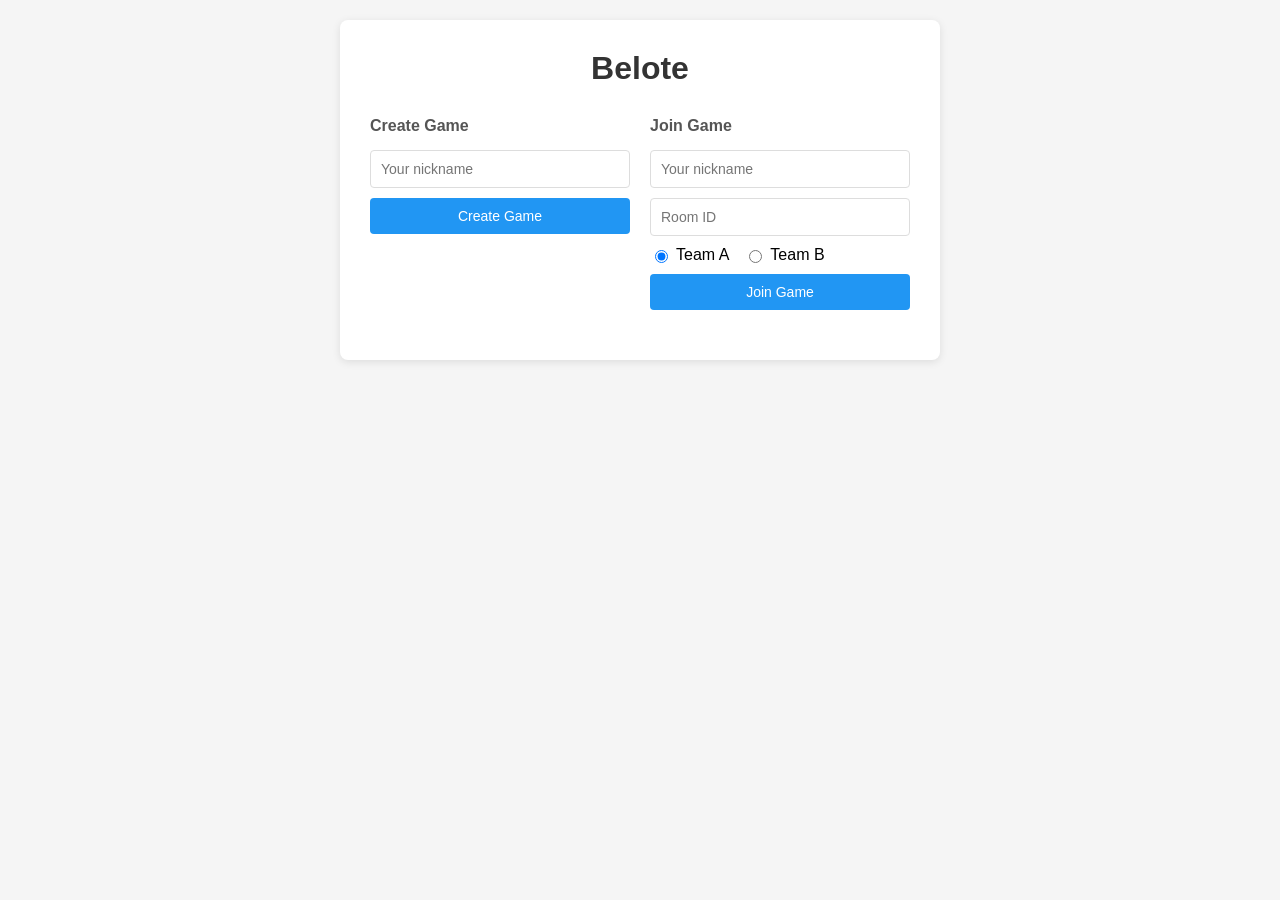
==== src/main/resources/static/index.html @ 4a7880c9 "feat: add complete Belote game frontend with multi-browser synchronization Added responsive frontend" ====
<!DOCTYPE html>
<html lang="en">
<head>
  <meta charset="UTF-8">
  <meta name="viewport" content="width=device-width, initial-scale=1">
  <title>Belote Game</title>
  <link rel="stylesheet" href="style.css">
</head>
<body>
  <div class="lobby-container">
    <h1>Belote</h1>

    <div class="forms-wrapper">
      <div class="form-section">
        <h2>Create Game</h2>
        <form id="create-form">
          <input type="text" id="create-nick" placeholder="Your nickname" maxlength="30" required>
          <button type="submit">Create Game</button>
        </form>
      </div>

      <div class="form-section">
        <h2>Join Game</h2>
        <form id="join-form">
          <input type="text" id="join-nick" placeholder="Your nickname" maxlength="30" required>
          <input type="text" id="room-id" placeholder="Room ID" required>
          <div class="team-radio">
            <label><input type="radio" name="team" value="A" checked> Team A</label>
            <label><input type="radio" name="team" value="B"> Team B</label>
          </div>
          <button type="submit">Join Game</button>
        </form>
      </div>
    </div>

    <div id="error-display" class="error-msg"></div>
  </div>

  <script type="module" src="js/index.js"></script>
</body>
</html>
---- src/main/resources/static/style.css ----
* {
  box-sizing: border-box;
}

body {
  font-family: -apple-system, BlinkMacSystemFont, 'Segoe UI', sans-serif;
  margin: 0;
  padding: 20px;
  background: #f5f5f5;
}

.hidden {
  display: none !important;
}

.error-msg {
  color: #d32f2f;
  padding: 10px;
  margin-top: 10px;
  border: 1px solid #d32f2f;
  background: #ffebee;
  border-radius: 4px;
  display: none;
}

.lobby-container {
  max-width: 600px;
  margin: 0 auto;
  background: white;
  padding: 30px;
  border-radius: 8px;
  box-shadow: 0 2px 8px rgba(0, 0, 0, 0.1);
}

.lobby-container h1 {
  text-align: center;
  margin: 0 0 30px;
  color: #333;
}

.forms-wrapper {
  display: flex;
  gap: 20px;
  flex-wrap: wrap;
  margin-bottom: 20px;
}

.form-section {
  flex: 1;
  min-width: 200px;
}

.form-section h2 {
  font-size: 16px;
  color: #555;
  margin: 0 0 15px;
}

form {
  display: flex;
  flex-direction: column;
  gap: 10px;
}

input[type="text"] {
  padding: 10px;
  border: 1px solid #ddd;
  border-radius: 4px;
  font-size: 14px;
}

input[type="text"]:focus {
  outline: none;
  border-color: #2196F3;
  box-shadow: 0 0 4px rgba(33, 150, 243, 0.3);
}

button {
  padding: 10px;
  background: #2196F3;
  color: white;
  border: none;
  border-radius: 4px;
  font-size: 14px;
  cursor: pointer;
  font-weight: 500;
}

button:hover {
  background: #1976D2;
}

button:disabled {
  background: #ccc;
  cursor: not-allowed;
}

.team-radio {
  display: flex;
  gap: 15px;
}

.team-radio label {
  display: flex;
  align-items: center;
  gap: 5px;
  cursor: pointer;
}

.game-header {
  background: white;
  padding: 15px;
  border-radius: 8px;
  margin-bottom: 15px;
  display: flex;
  justify-content: space-between;
  align-items: center;
  box-shadow: 0 2px 4px rgba(0, 0, 0, 0.1);
}

.game-header h1 {
  margin: 0;
  font-size: 20px;
  color: #333;
}

.game-header .info {
  display: flex;
  gap: 20px;
  font-size: 14px;
}

.game-header .score {
  text-align: right;
}

.game-container {
  max-width: 1000px;
  margin: 0 auto;
}

.phase-section {
  background: white;
  padding: 20px;
  border-radius: 8px;
  box-shadow: 0 2px 8px rgba(0, 0, 0, 0.1);
}

.phase-section h2 {
  margin: 0 0 15px;
  color: #333;
}

.player-list {
  display: grid;
  grid-template-columns: repeat(2, 1fr);
  gap: 10px;
  margin: 15px 0;
}

.player-item {
  padding: 10px;
  border: 1px solid #ddd;
  border-radius: 4px;
  background: #f9f9f9;
}

.player-item.team-a {
  border-left: 4px solid #4CAF50;
}

.player-item.team-b {
  border-left: 4px solid #FF9800;
}

.player-item.current {
  background: #E3F2FD;
  font-weight: 500;
}

.card {
  border: 1px solid #999;
  padding: 8px 12px;
  margin: 4px;
  display: inline-block;
  border-radius: 4px;
  cursor: pointer;
  background: white;
  min-width: 40px;
  text-align: center;
  font-size: 16px;
  user-select: none;
}

.card.red {
  color: #d32f2f;
}

.card.black {
  color: #000;
}

.card:hover {
  background: #f0f0f0;
  font-weight: 600;
}

.card.disabled {
  opacity: 0.4;
  cursor: default;
}

.card.disabled:hover {
  background: white;
  font-weight: normal;
}

.card-group {
  margin: 15px 0;
}

.card-group label {
  display: block;
  font-size: 12px;
  color: #666;
  margin-bottom: 5px;
}

.card-list {
  display: flex;
  flex-wrap: wrap;
  gap: 4px;
}

.hand-section, .table-section {
  margin: 15px 0;
}

.hand-section h3, .table-section h3 {
  margin: 10px 0 5px;
  font-size: 14px;
  color: #666;
}

.trick-table {
  display: grid;
  grid-template-columns: repeat(2, 1fr);
  gap: 15px;
  margin: 15px 0;
}

.trick-player {
  padding: 15px;
  border: 1px solid #ddd;
  border-radius: 4px;
  text-align: center;
}

.trick-player .name {
  font-weight: 500;
  margin-bottom: 8px;
}

.trick-player .card {
  font-size: 20px;
}

.button-group {
  display: flex;
  gap: 10px;
  margin-top: 15px;
  flex-wrap: wrap;
}

.button-group button {
  flex: 1;
  min-width: 100px;
}

.combo-form {
  background: #f9f9f9;
  padding: 15px;
  border-radius: 4px;
  margin: 15px 0;
}

.form-row {
  display: flex;
  gap: 10px;
  margin-bottom: 10px;
  flex-wrap: wrap;
}

.form-row > * {
  flex: 1;
  min-width: 100px;
}

select {
  padding: 8px;
  border: 1px solid #ddd;
  border-radius: 4px;
  font-size: 14px;
}

input[type="number"] {
  padding: 8px;
  border: 1px solid #ddd;
  border-radius: 4px;
  font-size: 14px;
}

.combo-list {
  margin: 15px 0;
  background: white;
  padding: 10px;
  border-radius: 4px;
}

.combo-item {
  padding: 8px;
  border: 1px solid #ddd;
  border-radius: 4px;
  margin-bottom: 5px;
  display: flex;
  justify-content: space-between;
  align-items: center;
}

.combo-item button {
  padding: 4px 8px;
  font-size: 12px;
  width: auto;
  min-width: 50px;
}

.timer {
  font-size: 20px;
  font-weight: bold;
  color: #FF9800;
  text-align: center;
  margin: 15px 0;
}

.flipped-card {
  text-align: center;
  font-size: 48px;
  margin: 15px 0;
  padding: 15px;
  border: 2px solid #333;
  border-radius: 4px;
  background: #fff9c4;
}

.suit-picker {
  display: grid;
  grid-template-columns: repeat(4, 1fr);
  gap: 10px;
  margin: 15px 0;
}

.suit-btn {
  padding: 12px;
  font-size: 24px;
  border: 2px solid #ddd;
  background: white;
  cursor: pointer;
  border-radius: 4px;
}

.suit-btn:hover {
  border-color: #2196F3;
}

.suit-btn.selected {
  border-color: #2196F3;
  background: #E3F2FD;
}

.belote-radio {
  display: flex;
  gap: 15px;
  margin: 10px 0;
  padding: 10px;
  background: #FFF3E0;
  border-radius: 4px;
}

.belote-radio label {
  display: flex;
  align-items: center;
  gap: 5px;
  cursor: pointer;
}

.game-over {
  text-align: center;
  padding: 30px;
}

.game-over h2 {
  font-size: 32px;
  color: #4CAF50;
  margin: 0 0 15px;
}

.game-over .final-scores {
  margin: 20px 0;
  font-size: 18px;
}

.waiting-msg {
  padding: 15px;
  background: #E3F2FD;
  border-left: 4px solid #2196F3;
  border-radius: 4px;
  margin: 15px 0;
}
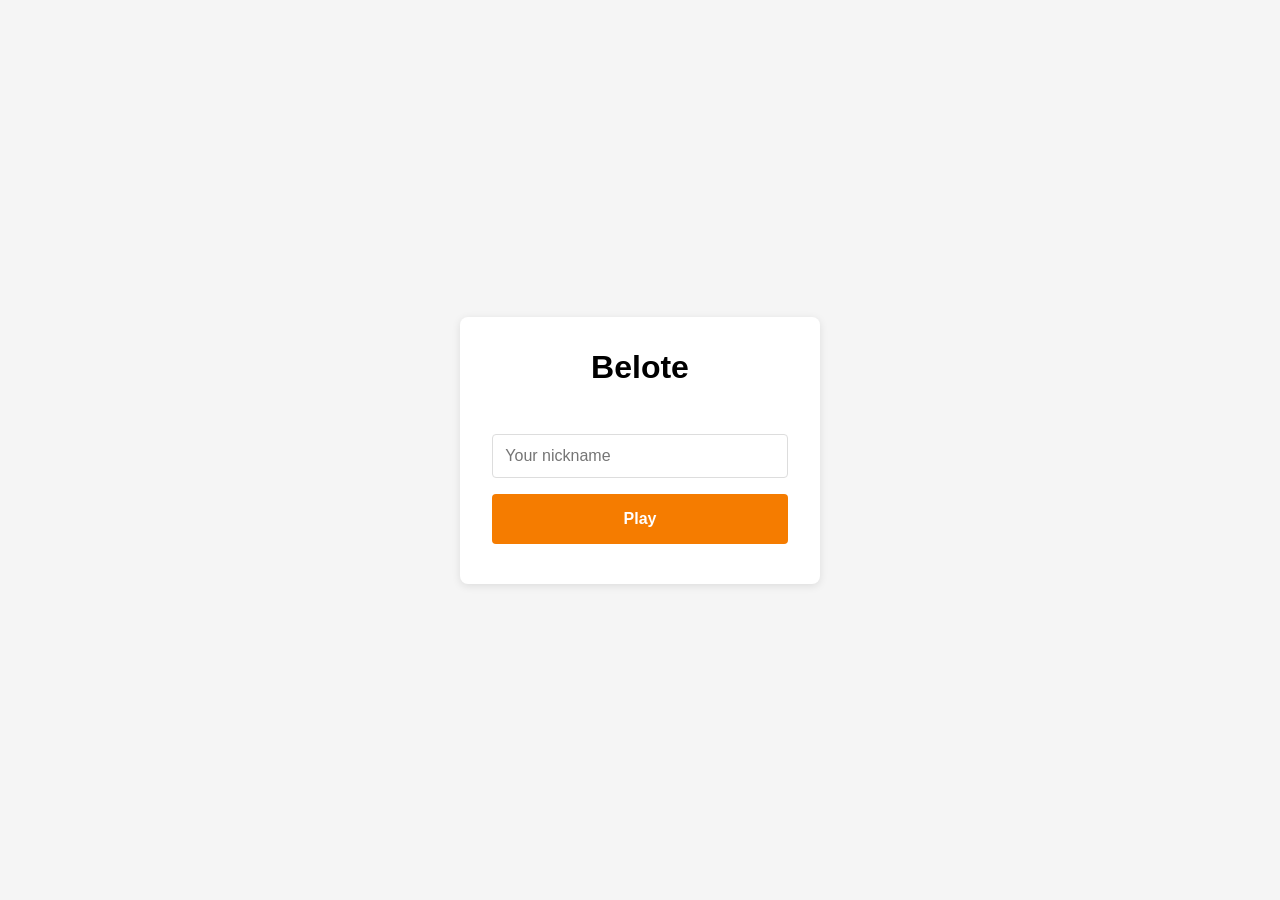
==== commit 708112b7: "feat: koziroba works just has bug that turns are going in reverse order" ====
--- a/src/main/resources/static/index.html
+++ b/src/main/resources/static/index.html
@@ -4,38 +4,23 @@
   <meta charset="UTF-8">
   <meta name="viewport" content="width=device-width, initial-scale=1">
   <title>Belote Game</title>
-  <link rel="stylesheet" href="style.css">
+  <link rel="stylesheet" href="css/style.css">
+  <script type="module" src="js/entry.js"></script>
 </head>
 <body>
-  <div class="lobby-container">
-    <h1>Belote</h1>
+  <div class="card" style="max-width: 400px;">
+    <h1 style="text-align: center; margin-bottom: 2rem;">Belote</h1>
 
-    <div class="forms-wrapper">
-      <div class="form-section">
-        <h2>Create Game</h2>
-        <form id="create-form">
-          <input type="text" id="create-nick" placeholder="Your nickname" maxlength="30" required>
-          <button type="submit">Create Game</button>
-        </form>
-      </div>
+    <input id="nickname" type="text" placeholder="Your nickname">
 
-      <div class="form-section">
-        <h2>Join Game</h2>
-        <form id="join-form">
-          <input type="text" id="join-nick" placeholder="Your nickname" maxlength="30" required>
-          <input type="text" id="room-id" placeholder="Room ID" required>
-          <div class="team-radio">
-            <label><input type="radio" name="team" value="A" checked> Team A</label>
-            <label><input type="radio" name="team" value="B"> Team B</label>
-          </div>
-          <button type="submit">Join Game</button>
-        </form>
-      </div>
+    <div id="teamSelector" style="display: flex; gap: 1rem; margin: 2rem 0;">
+      <button id="teamA" style="flex: 1; background: #1976d2; color: white;">Team A</button>
+      <button id="teamB" style="flex: 1; background: #388e3c; color: white;">Team B</button>
     </div>
 
-    <div id="error-display" class="error-msg"></div>
+    <button id="play" style="width: 100%; background: #f57c00; color: white; padding: 1rem; font-weight: bold;">Play</button>
+
+    <div id="error" class="error"></div>
   </div>
-
-  <script type="module" src="js/index.js"></script>
 </body>
 </html>
--- a/src/main/resources/static/css/style.css
+++ b/src/main/resources/static/css/style.css
@@ -0,0 +1,97 @@
+* {
+  margin: 0;
+  padding: 0;
+  box-sizing: border-box;
+}
+
+html, body {
+  width: 100%;
+  height: 100%;
+  font-family: -apple-system, BlinkMacSystemFont, 'Segoe UI', Roboto, sans-serif;
+  background: #f5f5f5;
+}
+
+body {
+  display: flex;
+  justify-content: center;
+  align-items: center;
+}
+
+.card {
+  background: white;
+  border-radius: 8px;
+  padding: 2rem;
+  box-shadow: 0 2px 8px rgba(0, 0, 0, 0.1);
+}
+
+input {
+  width: 100%;
+  padding: 0.75rem;
+  border: 1px solid #ddd;
+  border-radius: 4px;
+  font-size: 1rem;
+  margin: 1rem 0;
+}
+
+button {
+  padding: 0.75rem 1.5rem;
+  border: none;
+  border-radius: 4px;
+  font-size: 1rem;
+  cursor: pointer;
+  transition: all 0.3s;
+}
+
+button:hover {
+  opacity: 0.9;
+}
+
+button:disabled {
+  opacity: 0.5;
+  cursor: not-allowed;
+}
+
+.error {
+  color: #d32f2f;
+  font-size: 0.9rem;
+  margin-top: 0.5rem;
+}
+
+/* ── Arena (shared by bidding + game) ── */
+.arena {
+  display: grid;
+  grid-template-areas:
+    ".    top    ."
+    "left center right"
+    ".   bottom  .";
+  grid-template-columns: 1fr 2fr 1fr;
+  align-items: center;
+  gap: 0.75rem;
+  text-align: center;
+  margin: 1rem 0;
+}
+
+.player-slot {
+  padding: 0.4rem 0.6rem;
+  border-radius: 4px;
+  font-size: 0.9rem;
+  color: #555;
+}
+
+.player-slot.active {
+  background: #fff3e0;
+  font-weight: bold;
+  border: 2px solid #f57c00;
+  color: #e65100;
+}
+
+.playing-card {
+  display: inline-block;
+  background: white;
+  border: 2px solid #ccc;
+  border-radius: 6px;
+  padding: 0.5rem 0.75rem;
+  font-size: 1.1rem;
+  font-weight: bold;
+  box-shadow: 0 1px 4px rgba(0,0,0,0.15);
+}
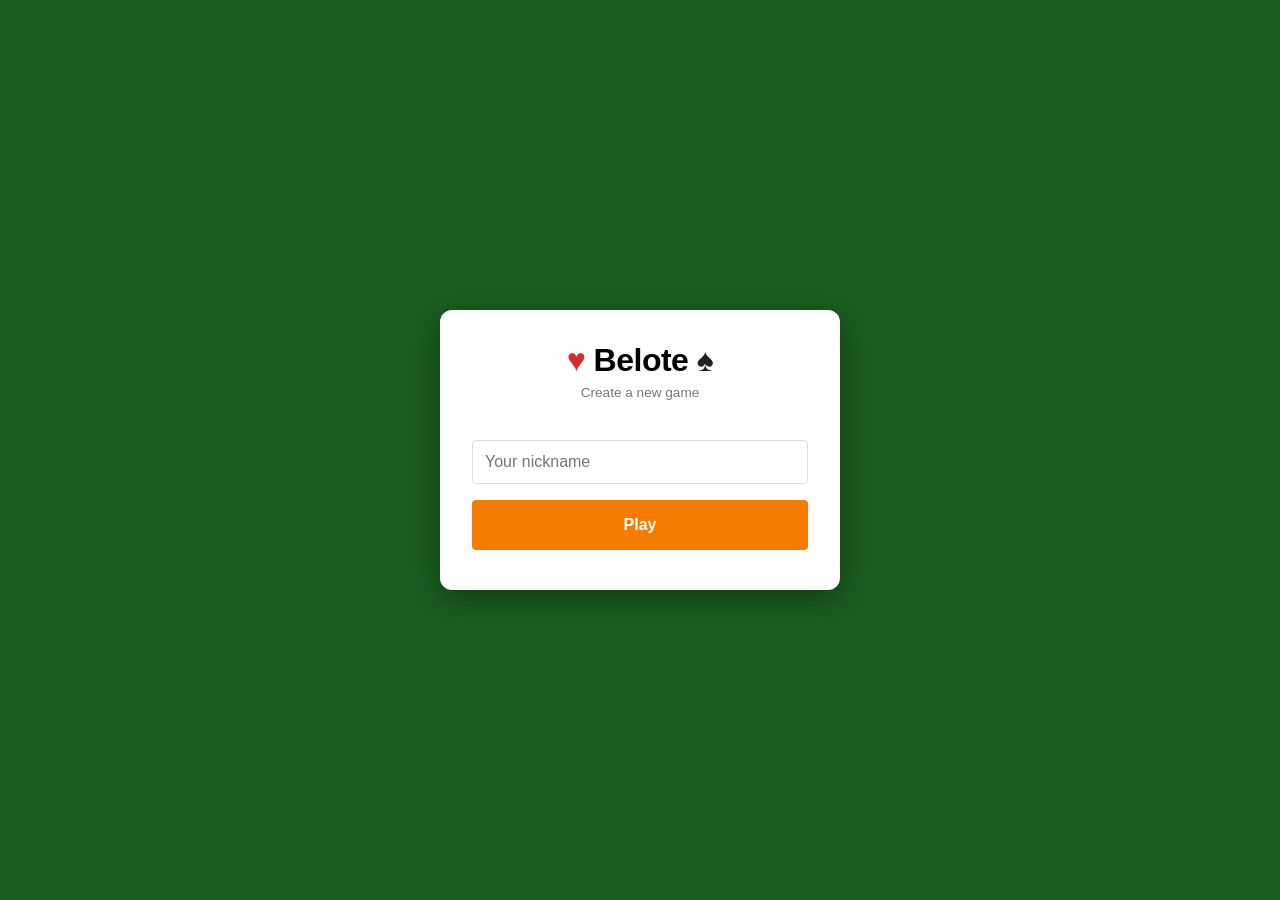
==== commit 11de2329: "lts" ====
--- a/src/main/resources/static/index.html
+++ b/src/main/resources/static/index.html
@@ -7,18 +7,21 @@
   <link rel="stylesheet" href="css/style.css">
   <script type="module" src="js/entry.js"></script>
 </head>
-<body>
-  <div class="card" style="max-width: 400px;">
-    <h1 style="text-align: center; margin-bottom: 2rem;">Belote</h1>
+<body class="lobby-body">
+  <div class="card" style="max-width:400px; width:100%;">
+    <h1 style="text-align:center; margin-bottom:0.4rem; font-size:2rem; letter-spacing:-0.5px;">
+      <span style="color:#d32f2f;">♥</span> Belote <span style="color:#212121;">♠</span>
+    </h1>
+    <p id="subtitle" style="text-align:center; color:#777; font-size:0.85rem; margin-bottom:1.5rem;">Create a new game</p>
 
     <input id="nickname" type="text" placeholder="Your nickname">
 
-    <div id="teamSelector" style="display: flex; gap: 1rem; margin: 2rem 0;">
-      <button id="teamA" style="flex: 1; background: #1976d2; color: white;">Team A</button>
-      <button id="teamB" style="flex: 1; background: #388e3c; color: white;">Team B</button>
+    <div id="teamSelector" style="display:flex; gap:1rem; margin:0 0 1.25rem;">
+      <button id="teamA" class="team-btn" style="flex:1; background:#1976d2; color:white;">Team A</button>
+      <button id="teamB" class="team-btn" style="flex:1; background:#388e3c; color:white;">Team B</button>
     </div>
 
-    <button id="play" style="width: 100%; background: #f57c00; color: white; padding: 1rem; font-weight: bold;">Play</button>
+    <button id="play" style="width:100%; background:#f57c00; color:white; padding:1rem; font-weight:bold;">Play</button>
 
     <div id="error" class="error"></div>
   </div>
--- a/src/main/resources/static/css/style.css
+++ b/src/main/resources/static/css/style.css
@@ -55,6 +55,142 @@
   color: #d32f2f;
   font-size: 0.9rem;
   margin-top: 0.5rem;
+}
+
+/* ── Lobby pages ── */
+.lobby-body {
+  background: #1b5e20;
+  padding: 1rem;
+}
+
+.lobby-body .card {
+  border-radius: 12px;
+  box-shadow: 0 8px 32px rgba(0,0,0,0.4);
+}
+
+input:focus {
+  outline: none;
+  border-color: #1976d2;
+  box-shadow: 0 0 0 3px rgba(25,118,210,0.15);
+  transition: border-color 0.15s, box-shadow 0.15s;
+}
+
+.team-btn {
+  opacity: 0.55;
+  transition: opacity 0.15s, box-shadow 0.15s, transform 0.15s;
+}
+
+.team-btn.selected {
+  opacity: 1;
+  box-shadow: 0 0 0 3px rgba(255,255,255,0.5), 0 4px 8px rgba(0,0,0,0.2);
+  transform: translateY(-1px);
+}
+
+.room-link-box {
+  display: flex;
+  align-items: center;
+  gap: 0.5rem;
+  background: #f5f5f5;
+  border: 1px solid #ddd;
+  border-radius: 6px;
+  padding: 0.5rem 0.75rem;
+  margin-bottom: 1.5rem;
+}
+
+.room-link-text {
+  flex: 1;
+  font-size: 0.78rem;
+  color: #555;
+  word-break: break-all;
+  font-family: 'Courier New', Courier, monospace;
+}
+
+.player-badge {
+  display: block;
+  padding: 0.4rem 0.75rem;
+  margin: 0.3rem 0;
+  border-radius: 20px;
+  font-size: 0.85rem;
+  font-weight: 500;
+}
+
+.player-badge.team-a { background: #e3f2fd; border: 1px solid #1976d2; color: #1565c0; }
+.player-badge.team-b { background: #e8f5e9; border: 1px solid #388e3c; color: #2e7d32; }
+.player-badge.empty  { background: #f5f5f5; border: 1px dashed #bbb; color: #aaa; }
+
+@keyframes dotPulse {
+  0%, 80%, 100% { opacity: 0.2; transform: translateY(0); }
+  40%            { opacity: 1;   transform: translateY(-3px); }
+}
+
+.waiting-dots { display: inline; }
+.waiting-dots span { display: inline-block; animation: dotPulse 1.4s infinite ease-in-out; }
+.waiting-dots span:nth-child(2) { animation-delay: 0.2s; }
+.waiting-dots span:nth-child(3) { animation-delay: 0.4s; }
+
+/* ── Game page ── */
+.game-body {
+  flex-direction: column;
+  min-height: 100vh;
+  background: #1b5e20;
+  align-items: stretch;
+  justify-content: flex-start;
+}
+
+.top-bar {
+  display: flex;
+  justify-content: space-between;
+  align-items: center;
+  background: rgba(0,0,0,0.35);
+  color: white;
+  padding: 0.5rem 1rem;
+  font-size: 0.9rem;
+  flex-shrink: 0;
+}
+
+.hand {
+  display: flex;
+  flex-wrap: nowrap;
+  justify-content: center;
+  gap: 0;
+  padding: 0.8rem 0.5rem 1.5rem;
+  background: rgba(0,0,0,0.2);
+  min-height: 70px;
+  flex-shrink: 0;
+}
+
+.hand .playing-card {
+  margin-right: -14px;
+  position: relative;
+  transform-origin: bottom center;
+}
+
+.hand .playing-card:last-child { margin-right: 0; }
+
+.overlay {
+  position: fixed;
+  inset: 0;
+  background: rgba(0,0,0,0.65);
+  display: flex;
+  justify-content: center;
+  align-items: center;
+  z-index: 10;
+}
+
+@keyframes overlayIn {
+  from { opacity: 0; transform: translateY(8px) scale(0.98); }
+  to   { opacity: 1; transform: translateY(0) scale(1); }
+}
+
+.overlay-card {
+  background: white;
+  border-radius: 8px;
+  padding: 1.5rem;
+  max-width: 500px;
+  width: 90%;
+  max-height: 90vh;
+  overflow-y: auto;
+  animation: overlayIn 0.2s ease;
 }
 
 /* ── Arena (shared by bidding + game) ── */
@@ -71,27 +207,158 @@
   margin: 1rem 0;
 }
 
+/* ── Player badges ── */
 .player-slot {
-  padding: 0.4rem 0.6rem;
-  border-radius: 4px;
-  font-size: 0.9rem;
-  color: #555;
+  display: inline-block;
+  padding: 0.3rem 0.75rem;
+  border-radius: 20px;
+  font-size: 0.85rem;
+  font-weight: 500;
+  border: 1px solid transparent;
+  transition: box-shadow 0.2s;
+}
+
+.player-slot.team-a {
+  background: #e3f2fd;
+  border-color: #1976d2;
+  color: #1565c0;
+}
+
+.player-slot.team-b {
+  background: #e8f5e9;
+  border-color: #388e3c;
+  color: #2e7d32;
 }
 
 .player-slot.active {
+  border-width: 2px;
+  font-weight: bold;
   background: #fff3e0;
+  border-color: #f57c00;
+  color: #e65100;
+  box-shadow: 0 0 8px rgba(245,124,0,0.4);
+}
+
+/* dark bg overrides (game page) */
+.game-body .player-slot.team-a {
+  background: rgba(25,118,210,0.2);
+  border-color: rgba(100,181,246,0.6);
+  color: #90caf9;
+}
+
+.game-body .player-slot.team-b {
+  background: rgba(56,142,60,0.2);
+  border-color: rgba(129,199,132,0.6);
+  color: #a5d6a7;
+}
+
+.game-body .player-slot.active {
+  background: rgba(255,152,0,0.25);
+  border-color: #ff9800;
+  color: white;
+  box-shadow: 0 0 10px rgba(255,152,0,0.5);
+}
+
+/* ── Player slot enhancements ── */
+.avatar {
+  display: inline-flex;
+  align-items: center;
+  justify-content: center;
+  width: 18px;
+  height: 18px;
+  border-radius: 50%;
+  vertical-align: middle;
+  margin-right: 3px;
+  flex-shrink: 0;
+  font-size: 0.6rem;
   font-weight: bold;
-  border: 2px solid #f57c00;
-  color: #e65100;
-}
-
+  color: white;
+}
+
+.player-slot.team-a .avatar  { background: #1565c0; }
+.player-slot.team-b .avatar  { background: #2e7d32; }
+.player-slot.active  .avatar { background: #e65100; }
+.game-body .player-slot.team-a .avatar  { background: rgba(25,118,210,0.75); }
+.game-body .player-slot.team-b .avatar  { background: rgba(56,142,60,0.75); }
+.game-body .player-slot.active  .avatar { background: #f57c00; }
+
+.badge-you {
+  font-size: 0.6rem;
+  font-weight: normal;
+  font-style: italic;
+  opacity: 0.75;
+  margin-right: 2px;
+}
+
+.badge-trump {
+  font-size: 0.75rem;
+  font-weight: bold;
+  margin-left: 3px;
+  vertical-align: middle;
+}
+
+/* ── Table center info ── */
+.table-info {
+  display: flex;
+  flex-direction: column;
+  align-items: center;
+  gap: 0.1rem;
+  padding: 0.3rem 0.6rem;
+  background: rgba(0,0,0,0.3);
+  border-radius: 6px;
+  color: rgba(255,255,255,0.9);
+  font-size: 0.7rem;
+  text-align: center;
+  width: 100%;
+}
+
+/* ── Playing cards ── */
 .playing-card {
-  display: inline-block;
+  display: inline-flex;
+  justify-content: center;
+  align-items: center;
+  position: relative;
+  width: 46px;
+  height: 65px;
   background: white;
-  border: 2px solid #ccc;
-  border-radius: 6px;
-  padding: 0.5rem 0.75rem;
-  font-size: 1.1rem;
+  border: 1px solid #ddd;
+  border-radius: 7px;
+  box-shadow: 0 2px 5px rgba(0,0,0,0.18);
+  user-select: none;
+  vertical-align: middle;
+  flex-shrink: 0;
+  overflow: hidden;
+}
+
+.card-corner {
+  position: absolute;
+  font-size: 0.6rem;
   font-weight: bold;
-  box-shadow: 0 1px 4px rgba(0,0,0,0.15);
-}
+  line-height: 1.2;
+}
+
+.card-corner:first-child {
+  top: 3px;
+  left: 4px;
+}
+
+.card-corner:last-child {
+  bottom: 3px;
+  right: 4px;
+  transform: rotate(180deg);
+}
+
+.card-suit {
+  font-size: 1.3rem;
+  line-height: 1;
+}
+
+.playing-card.playable {
+  transition: transform 0.15s ease, box-shadow 0.15s ease;
+}
+
+.playing-card.playable:hover {
+  transform: translateY(-8px);
+  box-shadow: 0 8px 16px rgba(0,0,0,0.28);
+  cursor: pointer;
+}
